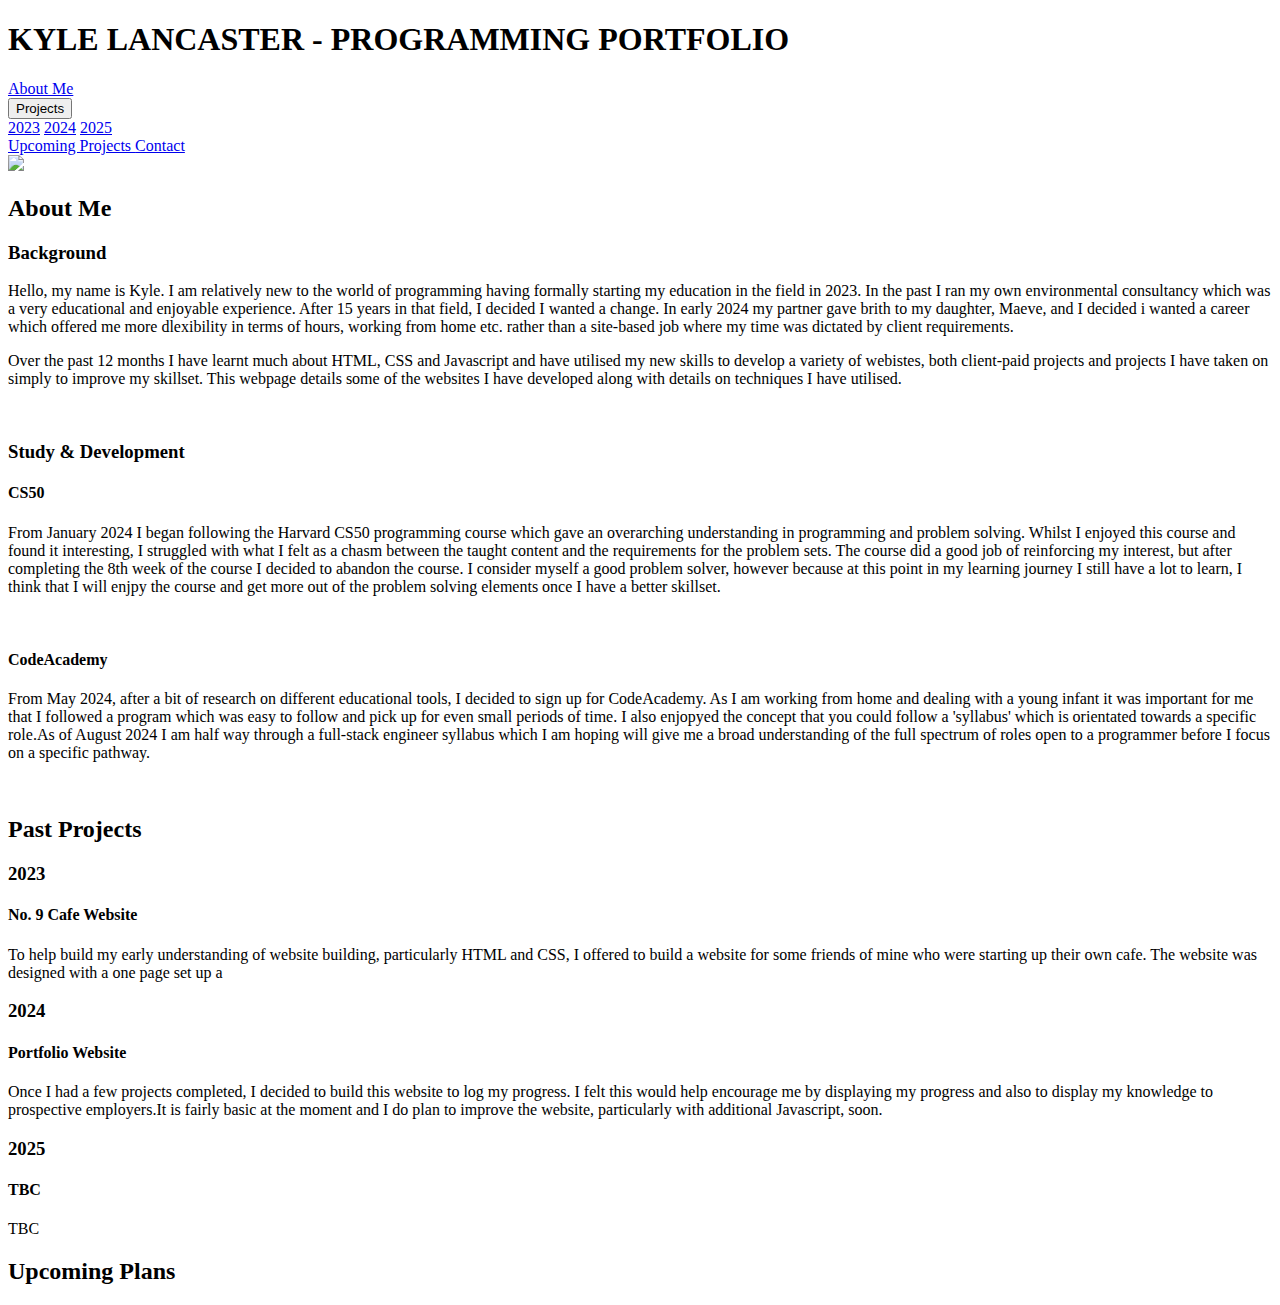
==== index.html @ 3a21eac2 "first dump" ====
<!DOCTYPE html>

<html>
    <head>
        <link rel="stylesheet" href="resources/style.css" type="text/css" />
        <link href="https://fonts.googleapis.com/css2?family=Belleza&display=swap" rel="stylesheet">
    </head>
    <body>
    <div class="cursor">
    </div> 
        <nav>
            <div id="nav-title">
                <h1>KYLE LANCASTER - PROGRAMMING PORTFOLIO</h1>
            </div>
            <div class="navbar">            
                <a href="#aboutMe"> About Me </a>
                <div class="dropdown">
                    <button class="dropbtn">Projects 
                      <i class="fa fa-caret-down"></i>
                    </button>
                    <div class="dropdown-content">
                      <a href="#2023">2023</a>
                      <a href="#2024">2024</a>
                      <a href="#2025">2025</a>
                    </div>
                  </div> 
                <a href="#upcoming"> Upcoming Projects </a>
                <a href="./contact.html"> Contact </a>
            </div>
        </nav>
        <div id="aboutMe">
            <img src="./resources/logo.jpg"></a>
            <h2>About Me</h2>
            <h3>Background</h3>
            <p>Hello, my name is Kyle. I am relatively new to the world of programming having formally starting my education in the field in 
                2023. In the past I ran my own environmental consultancy which was a very educational and enjoyable experience. After 15 years
                in that field, I decided I wanted a change. In early 2024 my partner gave brith to my daughter, Maeve, and I decided i wanted
                a career which offered me more dlexibility in terms of hours, working from home etc. rather than a site-based job where my time was
                dictated by client requirements. 
            <br>
            <p>Over the past 12 months I have learnt much about HTML, CSS and Javascript and have utilised my new skills to develop a variety of 
                webistes, both client-paid projects and projects I have taken on simply to improve my skillset. This webpage details some of the 
                websites I have developed along with details on techniques I have utilised.</p> <br> 
            <h3>Study & Development</h3>
            <h4>CS50</h4>
            <p>From January 2024 I began following the Harvard CS50 programming course which gave an overarching understanding in programming and
                problem solving. Whilst I enjoyed this course and found it interesting, I struggled with what I felt as a chasm between the taught
                content and the requirements for the problem sets. The course did a good job of reinforcing my interest, but after completing the
                8th week of the course I decided to abandon the course. I consider myself a good problem solver, however because at this point in
                my learning journey I still have a lot to learn, I think that I will enjpy the course and get more out of the problem solving elements
                once I have a better skillset. 
            </p> <br>
            <h4>CodeAcademy</h4>
            <p>From May 2024, after a bit of research on different educational tools, I decided to sign up for CodeAcademy. As I am working from home 
                and dealing with a young infant it was important for me that I followed a program which was easy to follow and pick up for even small 
                periods of time. I also enjopyed the concept that you could follow a 'syllabus' which is orientated towards a specific role.As of August
                2024 I am half way through a full-stack engineer syllabus which I am hoping will give me a broad understanding of the full spectrum of 
                roles open to a programmer before I focus on a specific pathway.
            </p> <br>            

        </div>
        <div id="projects">
            <h2>Past Projects</h2>
            <h3 id="2023">2023</h3>
            <h4>No. 9 Cafe Website</h4>
            <p>To help build my early understanding of website building, particularly HTML and CSS, I offered to build a website for some friends
                of mine who were starting up their own cafe. The website was designed with a one page set up a
            </p>
            <h3 id="2024">2024</h3>
            <h4>Portfolio Website</h4>
            <p>Once I had a few projects completed, I decided to build this website to log my progress. I felt this would help encourage me by
                displaying my progress and also to display my knowledge to prospective employers.It is fairly basic at the moment and I do plan
                to improve the website, particularly with additional Javascript, soon.
            </p>
            <h3 id="2025">2025</h3>
            <h4>TBC</h4>
            <p>TBC
            </p>

        </div>
        <div id="upcoming">
            <h2>Upcoming Plans</h2>
        </div>
      
    </body>
    <footer>
        <script src="./Resources/script.js"></script>
    </footer>
</html>
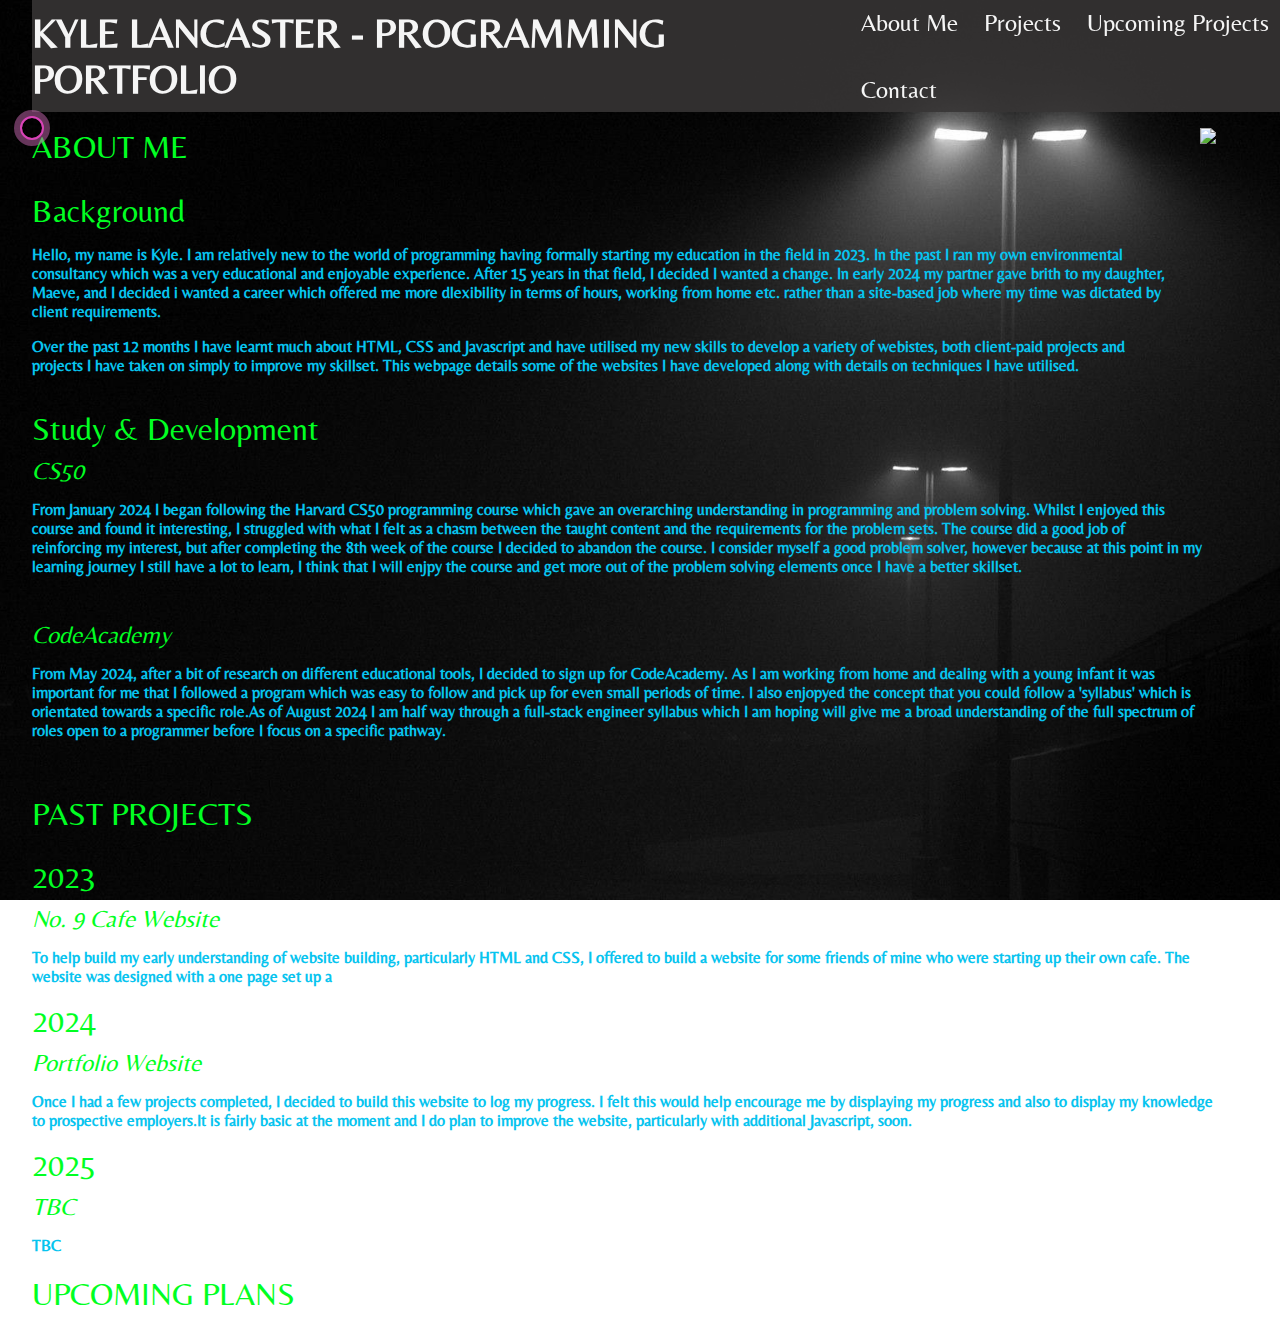
==== commit 19b93483: "Update index.html capitalise css source folder" ====
--- a/index.html
+++ b/index.html
@@ -2,7 +2,7 @@
 
 <html>
     <head>
-        <link rel="stylesheet" href="resources/style.css" type="text/css" />
+        <link rel="stylesheet" href="Resources/style.css" type="text/css" />
         <link href="https://fonts.googleapis.com/css2?family=Belleza&display=swap" rel="stylesheet">
     </head>
     <body>
@@ -86,4 +86,4 @@
     <footer>
         <script src="./Resources/script.js"></script>
     </footer>
-</html>+</html>
--- a/Resources/style.css
+++ b/Resources/style.css
@@ -0,0 +1,254 @@
+/* UNIVERSAL STYLING */
+
+* {
+    font-family: "Belleza", serif;
+    font-weight: bold;
+}
+
+html {
+    font-size: 16px;
+}
+
+body{
+    margin: 0px;
+    background-image: url(./KdoegIl-black-wallpaper-1920x1080.jpg);
+    color:rgb(7, 196, 239);
+    margin-left: 2rem;
+    margin-right: 4rem;
+    margin-top: 8rem;
+    background-attachment: fixed;
+    background-position: center;
+    background-size: cover
+    
+}
+
+#aboutMe img {
+    height: 400px;
+    float: right;
+    padding-left: 30px;
+}
+
+#nav-menu {
+    padding-left: 400px;
+}
+
+/* .container {
+    display: flex;
+    align-items: center;
+    justify-content: center;
+    flex-wrap: wrap;
+    } */
+
+h1 {
+    text-transform: uppercase;
+    font-size: 2.5rem;
+    font-weight: 600;
+    color: whitesmoke;
+    text-decoration: none;    
+}
+
+a {
+    color: inherit;
+    text-decoration: inherit;
+  }
+
+h2 {
+    text-transform: uppercase;
+    font-size: 2rem;
+    font-weight: 400;
+    text-align: left;
+    margin-top: 20px;
+    padding: 0;
+    color: rgb(1, 255, 34);
+    }
+
+h3 {
+    font-size: 2rem;
+    font-weight: 300;
+    text-align: left;
+    margin: 0;
+    padding: 0;
+    color: rgb(1, 255, 34);
+        }
+
+h4 {
+    font-size: 1.5rem;
+    font-style: italic;
+    font-weight: 150;
+    text-align: left;
+    margin: 0;
+    padding-top: 10px;
+    color: rgb(1, 255, 34);
+        }
+
+p {
+    text-align: left;
+}
+
+.break {
+    flex-basis: 100%;
+    height: 0;
+  }
+
+.cursor {
+    width: 20px;
+    height: 20px;
+    border: 2px solid rgb(230, 30, 186);
+    border-radius: 50%;
+    /* position: absolute; */
+    pointer-events: none;
+    transition-duration: 50ms;
+    transition-timing-function: ease-out;
+    animation: cursorAnim .2s infinite alternate;
+    transform: translate(-50%, -50%);
+    position: fixed;
+z-index: 100000;
+}
+
+.cursor::after {
+    content: "";
+    width: 20px;
+    height: 20px;
+    border-radius: 50%;
+    position: absolute;
+    border: 8px solid rgb(201, 106, 180);
+    opacity: 0.5;
+    top: -8px;
+    left: -8px;
+    animation: cursorAnim2 .5s infinite alternate; ;
+
+}
+
+@keyframes cursorAnim {
+    from {
+        transform: scale(1);
+    }
+    to {
+        transform: scale(.7);
+    }
+}
+
+@keyframes cursorAnim2 {
+    from {
+        transform: scale(1);
+    }
+    to {
+        transform: scale(.4);
+    }
+}
+
+@keyframes cursorAnim3 {
+    0% {
+        transform: scale(1);
+    }
+    50% {
+        transform: scale(3);
+    }
+    100% {
+        transform: scale(1);
+        opacity: 0;
+    }
+}
+
+.expand {
+   animation: cursorAnim3 .5s forwards; 
+   border: 3px solid rgb(1, 255, 34);
+}
+
+
+/* END - UNIVERSAL */
+
+/* NAV */
+nav {
+    height: 7rem;
+    position: fixed;
+    top:0;
+    color: whitesmoke;
+    z-index: 10;
+    width: 100%;
+    display: flex;
+    align-items: center;
+    background-color: rgba(55, 53, 53, 0.881);
+    }
+
+
+.navbar {
+    overflow: hidden;
+    padding-left: 100px;
+
+    }
+  
+  .navbar a {
+    float: left;
+    font-size: 1.5rem;
+    padding: 14px 16px;
+    font-weight: 200;
+    padding: 20px;
+    text-decoration: none;
+    color: whitesmoke;
+  }
+  
+  .dropdown {
+    float: left;
+    overflow: hidden;
+  }
+  
+  .dropdown .dropbtn {
+    font-size: 1.5rem; 
+    border: none;
+    outline: none;
+    margin: 0;
+    background-color: transparent;
+    color: whitesmoke;
+    font-weight: 200;
+    padding-top: 1.25rem;
+  }
+  
+  .navbar a:hover, .dropdown:hover .dropbtn {
+    color: rgb(78, 94, 161);
+  }
+  
+  .dropdown-content {
+    display: none;
+    position: absolute;
+    min-width: 160px;
+    box-shadow: 0px 8px 16px 0px rgba(0,0,0,0.2);
+    z-index: 1;
+    background-color: whitesmoke;
+  }
+  
+  .dropdown-content a {
+    float: none;
+    color: black;
+    padding: 12px 16px;
+    text-decoration: none;
+    display: block;
+      }
+  
+  .dropdown-content a:hover {
+    background-color: #ddd;
+  }
+  
+  .dropdown:hover .dropdown-content {
+    display: block;
+  }
+
+/* END - NAV */
+
+/* BODY */
+
+
+/* END - NAV */
+
+/* ICONS */
+.fab {
+    font-family: "Font Awesome 5 Brands";
+}
+
+.fas {
+    font-family: "Font Awesome 5 Free";
+}
+/* END - ICONS */
+
+
+
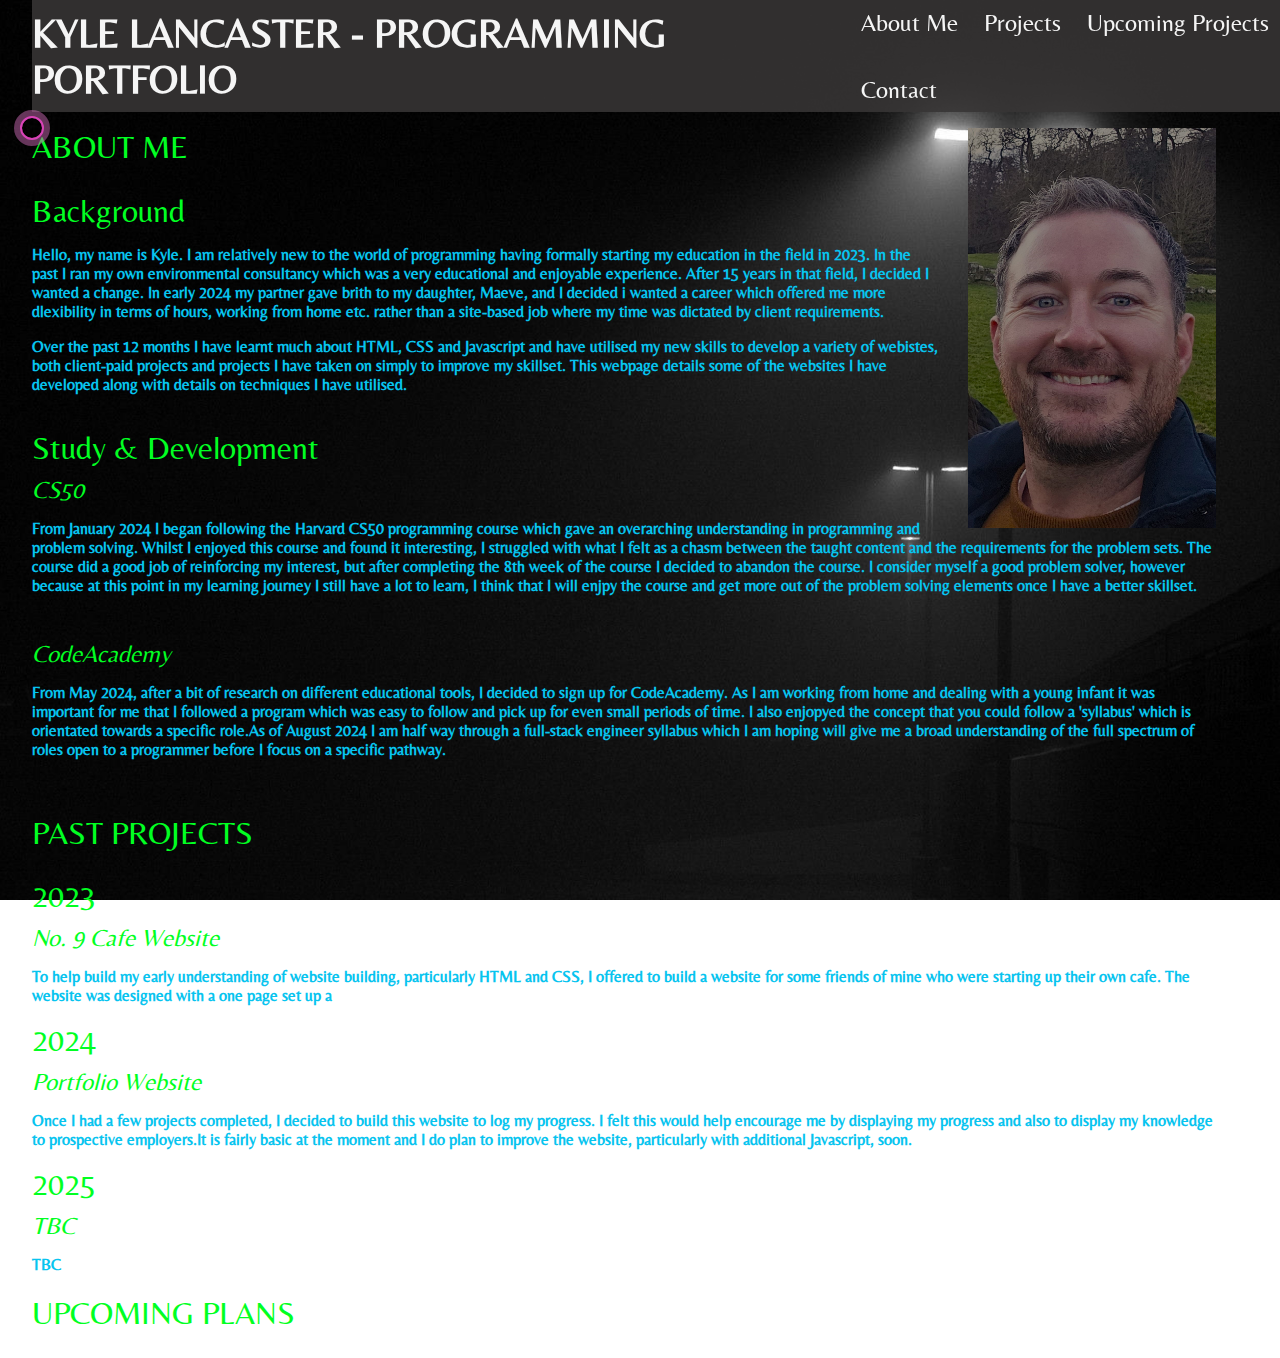
==== commit 04f9c1a0: "Update image src.html" ====
--- a/index.html
+++ b/index.html
@@ -29,7 +29,7 @@
             </div>
         </nav>
         <div id="aboutMe">
-            <img src="./resources/logo.jpg"></a>
+            <img src="Resources/logo.jpg"></a>
             <h2>About Me</h2>
             <h3>Background</h3>
             <p>Hello, my name is Kyle. I am relatively new to the world of programming having formally starting my education in the field in 
